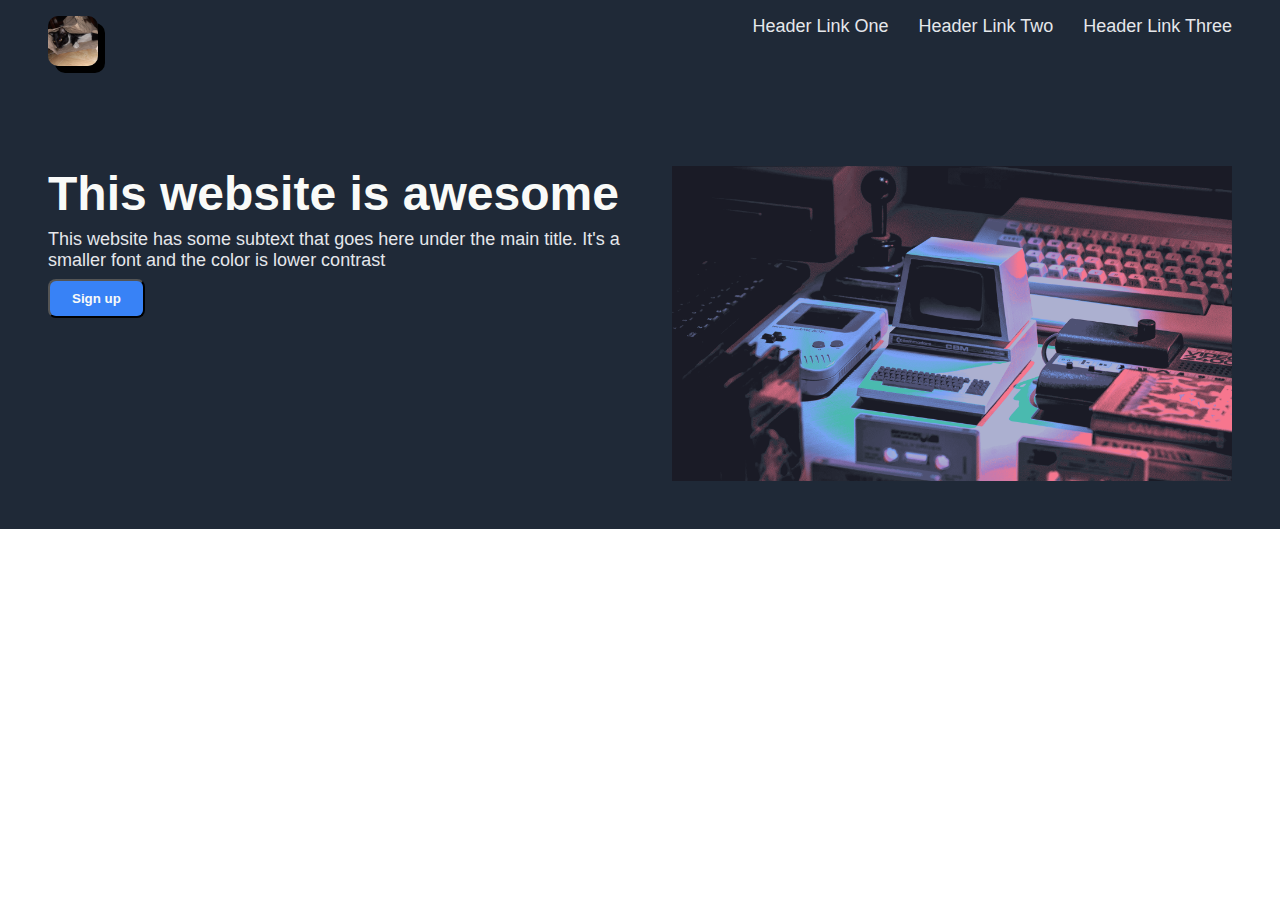
==== index.html @ 2ddfadd4 "Fix padding, add new images add .gitignore" ====
<!DOCTYPE html>
<html lang="en">
	<head>
		<meta charset="UTF-8">
		<meta name="viewport" content="width=device-width, initial-scale=1.0">
		<title>Landing Page</title>
		<link rel="stylesheet" href="style.css">
	</head>
	<body>
		<div class="big-container">
			<!-- HEADER -->
			<div class="header">
				<div class="logo-links">
					<img class="logo" src="images/ming.jpg" alt="Assertive Security Agency Corporation">
					<ul class="links">
						<li><a href="#">Header Link One</a></li>
						<li><a href="#">Header Link Two</a></li>
						<li><a href="#">Header Link Three</a></li>
					</ul>
				</div>
			</div>
			<!-- HERO-TEXT UNDER HEADER -->
			<div class="hero">
				<div class="hero-signup-container">
					<div class="hero-text">This website is awesome</div>
					<div class="secondary-hero">
						This website has some subtext that goes here under the main title. It's a smaller font and the color is lower contrast
					</div>
					<button class="signup">Sign up</button>
				</div>
				<!-- <div class="placeholder">This is a placeholder for an image</div> -->
				<img class="placeholder" src="images/mecha.png" alt="mecha">
			</div>
		</div>

		<!-- <div class="content"> -->
		<!-- 	<div class="random-information">some random information</div> -->
		<!-- 	<div class="quote">quote here</div> -->
		<!-- 	<div class="call-to-action">call to action</div> -->
		<!-- </div> -->
		<!-- <div class="footer">Copyright The Odin Project 2024</div> -->
	</body>
</html>
---- style.css ----
* {
	margin: 0;
	padding: 0;
	box-sizing: border-box;
}

body {
  font-family: -apple-system, BlinkMacSystemFont, 'Segoe UI', Roboto, Oxygen, Ubuntu, Cantarell, 'Open Sans', 'Helvetica Neue', sans-serif;
}

/* I can't think of a good container name, for now this is enough. */
.big-container {
  width: 100%;
  margin: 0;
  padding: 16px 48px 48px 48px; /* reduced the left, right and bottom padding to match a 1280x720 desktop size */
  background-color: #1F2937;
  display: flex;
  flex-direction: column;
  gap: 100px;
  box-sizing: border-box;
}

/*  ////////// HEADER SECTION ////////// */
.header {
  background-color: #1F2937;
  display: flex;
  flex-direction: column;
  align-items: center;
  width: 100%;
}

.logo-links .links,
.hero .secondary-hero {
  font-size: 18px;
  color: #E5E7EB;
}

.logo-links,
.hero {
  width: 100%;
  box-sizing: border-box;
}

.logo-links {
  display: flex;
  justify-content: space-between;
  align-items: flex-start;
}

.logo {
  /* font-size: 24px; */
  /* color: #F9FAF8; */
  /* font-weight: 900; */
  width: auto;
  height: 50px;
  border-radius: 10px 10px;
  box-shadow: 7px 7px;
}

.links {
  display: flex;
  list-style: none;
  margin: 0;
  padding: 0;
  gap: 30px;
}

.links a {
  text-decoration: none;
  color: #E5E7EB;
}


/*  ////////// HERO SECTION ////////// */
.hero {
  display: flex;
  align-items: flex-start;
  justify-content: space-between;
}

/* CONTAINER FOR HERO-TEXT, SECONDARY-HERO AND SIGNUP */
.hero-signup-container {
  display: flex;
  flex-direction: column;
  align-items: flex-start;
  /* border: 1px solid #ddd; */
  gap: 8px;
}
 
.hero-text {
  font-size: 48px;
  color: #F9FAF8;
  font-weight: 900;
}

.placeholder {
  color: #F9FAF8;
  height: auto;
  width: 560px;
}

button {
  cursor: pointer;
  padding: 10px 22px;
  border-radius: 8px;
  background-color: #3882F6;
  color: #F9FAF8;
  font-weight: 600;
}

/*  ////////// CONTENT SECTION ////////// */
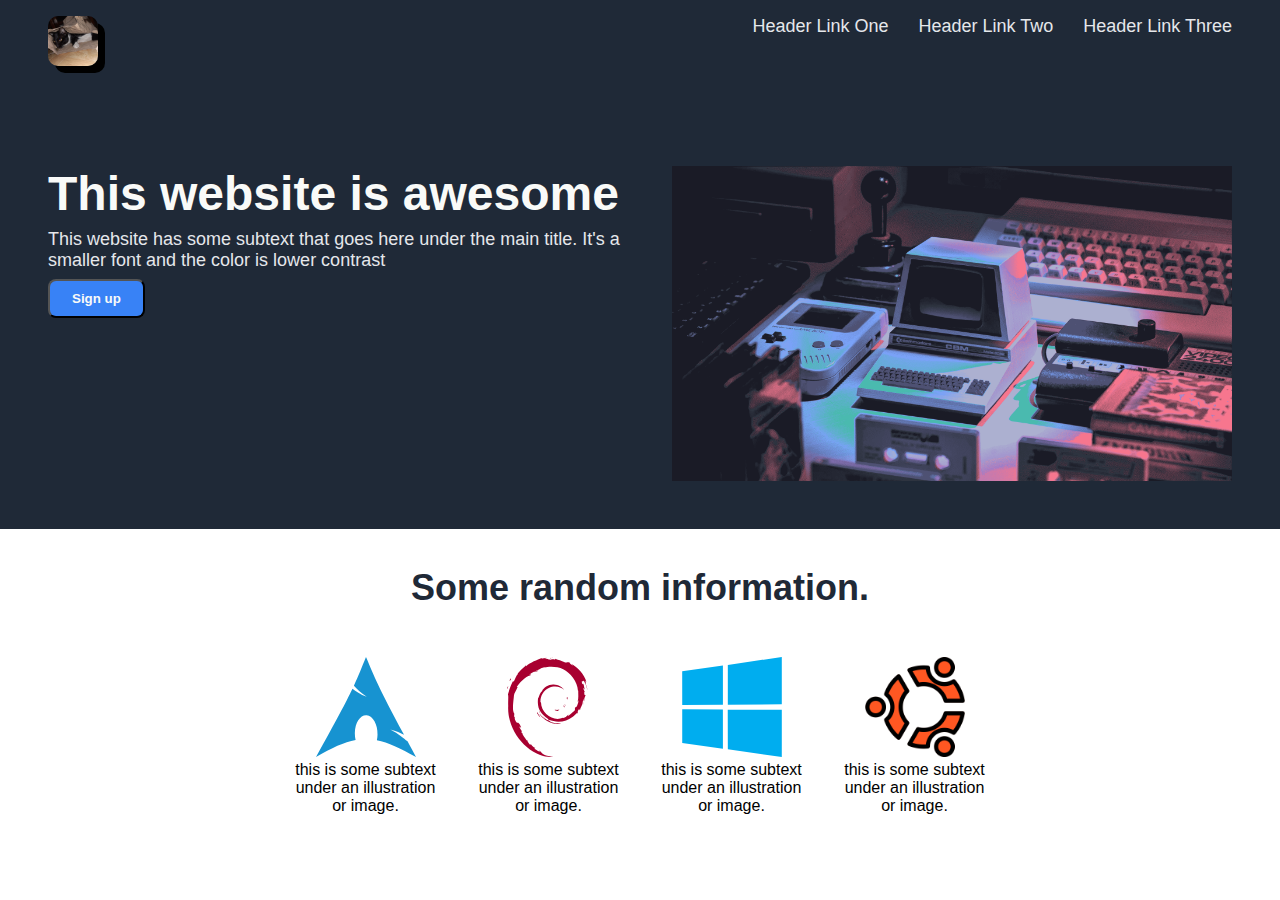
==== commit 01f57164: "Crete content section" ====
--- a/index.html
+++ b/index.html
@@ -8,7 +8,7 @@
 	</head>
 	<body>
 		<div class="big-container">
-			<!-- HEADER -->
+			<!-- ////////// HEADER ////////// -->
 			<div class="header">
 				<div class="logo-links">
 					<img class="logo" src="images/ming.jpg" alt="Assertive Security Agency Corporation">
@@ -33,11 +33,38 @@
 			</div>
 		</div>
 
-		<!-- <div class="content"> -->
-		<!-- 	<div class="random-information">some random information</div> -->
-		<!-- 	<div class="quote">quote here</div> -->
-		<!-- 	<div class="call-to-action">call to action</div> -->
-		<!-- </div> -->
+		<!-- ////////// CONTENT ////////// -->
+		<div class="content">
+			<div class="information">
+				<div class="random-information-title">Some random information.</div>
+				<!-- RANDOM IMAGE CONTAINER	 -->
+				<div class="info-container">
+					<div class="info">
+						<img src="./images/content/arch.svg" alt="Arch Linux" title="Arch Linux">
+						<div class="text">this is some subtext under an illustration or image.</div>
+					</div>
+
+					<div class="info">
+						<img src="./images/content/debian.svg" alt="Debian Linux">
+						<div class="text">this is some subtext under an illustration or image.</div>
+					</div>
+
+					<div class="info">
+						<img src="./images/content/windows.svg" alt="Windows">
+						<div class="text">this is some subtext under an illustration or image.</div>
+					</div>
+
+					<div class="info">
+						<img src="./images/content/ubuntu.png" alt="Ubuntu Linux">
+						<div class="text">this is some subtext under an illustration or image.</div>
+					</div>
+				</div>
+			</div>
+			<!-- <div class="quote">quote here</div> -->
+			<!-- <div class="call-to-action">call to action</div> -->
+		</div>
+
+			<!-- ////////// FOOTER ////////// -->
 		<!-- <div class="footer">Copyright The Odin Project 2024</div> -->
 	</body>
 </html>
--- a/style.css
+++ b/style.css
@@ -110,3 +110,45 @@
 }
 
 /*  ////////// CONTENT SECTION ////////// */
+
+.content {
+  display: flex;
+  flex-direction: column;
+  padding: 38px 10px 48px 10px;
+}
+
+.information {
+  display: flex;
+  justify-content: center;
+  align-items: center;
+  flex-direction: column;
+  gap: 48px;
+}
+
+.random-information-title {
+  font-size: 36px;
+  color: #1F2937;
+  font-weight: 900;
+}
+
+.info-container {
+  display: flex;
+  flex-direction: row;
+  gap: 33px;
+  justify-content: center;
+}
+
+.info {
+  max-width: 150px;
+  text-align: center;
+}
+
+.info img {
+  height: auto;
+  width: 100px;
+  /* border: 4px solid #3882F6; */
+  /* border-radius: 5px; */
+}
+
+
+
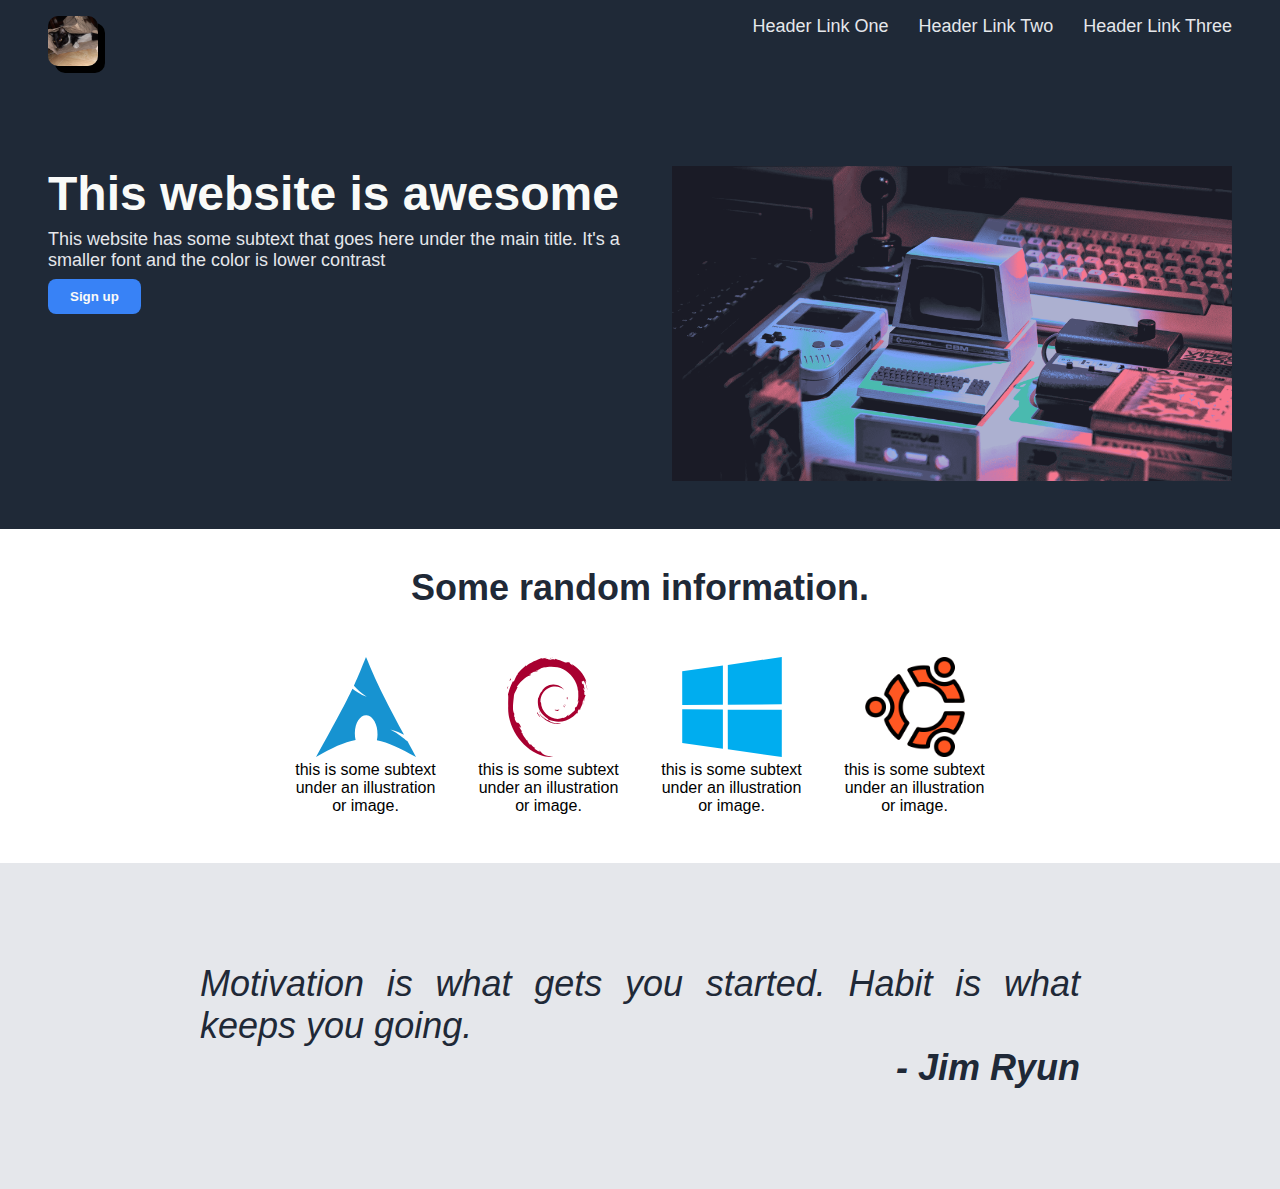
==== commit baa3af9e: "Create quote sub-section" ====
--- a/index.html
+++ b/index.html
@@ -5,13 +5,14 @@
 		<meta name="viewport" content="width=device-width, initial-scale=1.0">
 		<title>Landing Page</title>
 		<link rel="stylesheet" href="style.css">
+		<link rel="icon" href="images/content/debian.svg" type="image/x-icon"/>
 	</head>
 	<body>
 		<div class="big-container">
 			<!-- ////////// HEADER ////////// -->
 			<div class="header">
 				<div class="logo-links">
-					<img class="logo" src="images/ming.jpg" alt="Assertive Security Agency Corporation">
+					<img class="logo" src="images/ming.jpg" alt="cato">
 					<ul class="links">
 						<li><a href="#">Header Link One</a></li>
 						<li><a href="#">Header Link Two</a></li>
@@ -35,6 +36,7 @@
 
 		<!-- ////////// CONTENT ////////// -->
 		<div class="content">
+			<!-- ////////// INFORMATION ////////// -->
 			<div class="information">
 				<div class="random-information-title">Some random information.</div>
 				<!-- RANDOM IMAGE CONTAINER	 -->
@@ -45,22 +47,31 @@
 					</div>
 
 					<div class="info">
-						<img src="./images/content/debian.svg" alt="Debian Linux">
+						<img src="./images/content/debian.svg" alt="Debian Linux" title="Debian Linux">
 						<div class="text">this is some subtext under an illustration or image.</div>
 					</div>
 
 					<div class="info">
-						<img src="./images/content/windows.svg" alt="Windows">
+						<img src="./images/content/windows.svg" alt="Windows" title="Windows">
 						<div class="text">this is some subtext under an illustration or image.</div>
 					</div>
 
 					<div class="info">
-						<img src="./images/content/ubuntu.png" alt="Ubuntu Linux">
+						<img src="./images/content/ubuntu.png" alt="Ubuntu Linux" title="Ubuntu Linux">
 						<div class="text">this is some subtext under an illustration or image.</div>
 					</div>
 				</div>
 			</div>
-			<!-- <div class="quote">quote here</div> -->
+
+			<!-- ////////// QUOTE SECTION ////////// -->
+			<div class="quote">
+				<blockquote class="quote-itself" cite="Jim Ryun">
+					Motivation is what gets you started. Habit is what keeps you going.
+					<!-- I just happen to google on how to add the author idk if this is right... -->
+					<br>
+					<span style="float: right; font-weight: 700;">- Jim Ryun</span>
+				</blockquote>
+			</div>
 			<!-- <div class="call-to-action">call to action</div> -->
 		</div>
 
--- a/style.css
+++ b/style.css
@@ -100,10 +100,11 @@
   width: 560px;
 }
 
-button {
+.signup {
   cursor: pointer;
   padding: 10px 22px;
   border-radius: 8px;
+  border: none;
   background-color: #3882F6;
   color: #F9FAF8;
   font-weight: 600;
@@ -114,15 +115,16 @@
 .content {
   display: flex;
   flex-direction: column;
-  padding: 38px 10px 48px 10px;
 }
 
+/*  ////////// INFORMATION SUB-SECTION ////////// */
 .information {
   display: flex;
   justify-content: center;
   align-items: center;
   flex-direction: column;
   gap: 48px;
+  padding: 38px 10px 48px 10px;
 }
 
 .random-information-title {
@@ -150,5 +152,25 @@
   /* border-radius: 5px; */
 }
 
+/*  ////////// QUOTE SUB-SECTION ////////// */
+
+.quote {
+  display: flex;
+  justify-content: center;
+  background-color: #E5E7EB;
+  padding: 100px 200px 100px 200px;
+}
+
+.quote-itself {
+  text-align: justify;
+  font-size: 36px;
+  font-style: italic;
+  color: #1F2937;
+}
+
+/*  ////////// CALL-TO-ACTION SUB-SECTION ////////// */
 
 
+
+
+
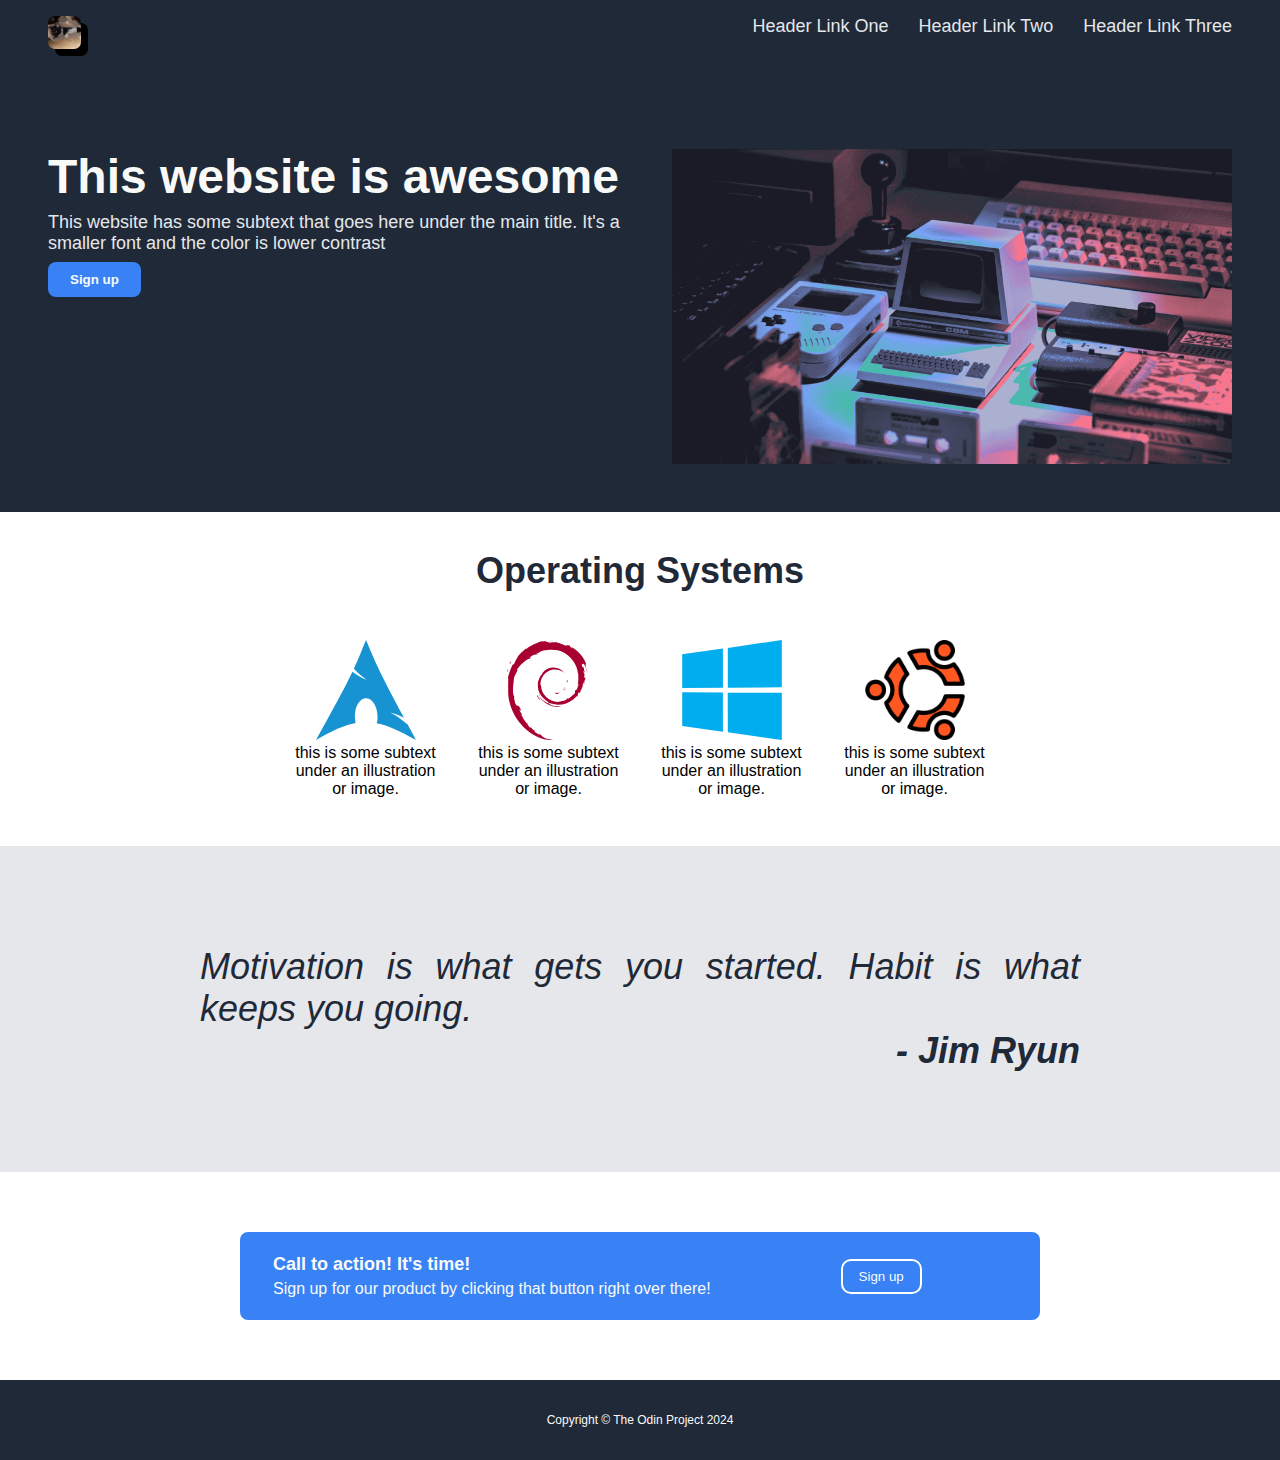
==== commit 71df23ca: "Add call-to-action and footer section" ====
--- a/index.html
+++ b/index.html
@@ -38,7 +38,7 @@
 		<div class="content">
 			<!-- ////////// INFORMATION ////////// -->
 			<div class="information">
-				<div class="random-information-title">Some random information.</div>
+				<div class="random-information-title">Operating Systems</div>
 				<!-- RANDOM IMAGE CONTAINER	 -->
 				<div class="info-container">
 					<div class="info">
@@ -66,16 +66,27 @@
 			<!-- ////////// QUOTE SECTION ////////// -->
 			<div class="quote">
 				<blockquote class="quote-itself" cite="Jim Ryun">
-					Motivation is what gets you started. Habit is what keeps you going.
+					<em> Motivation is what gets you started. Habit is what keeps you going.</em>
 					<!-- I just happen to google on how to add the author idk if this is right... -->
 					<br>
 					<span style="float: right; font-weight: 700;">- Jim Ryun</span>
 				</blockquote>
 			</div>
-			<!-- <div class="call-to-action">call to action</div> -->
+
+			<!-- ////////// CALL-TO-ACTION SECTION ////////// -->
+			<div class="call-to-action">
+				<!-- ////////// INNER CONTAINER FOR CALL-TO-ACTION ////////// -->
+				<div class="call-to-action-container">
+					<div class="call-text-container">
+						<div class="its-time">Call to action! It's time!</div>
+						<p>Sign up for our product by clicking that button right over there!</p>
+					</div>
+					<button class="signup-call-action">Sign up</button>
+				</div>
+			</div>
 		</div>
 
 			<!-- ////////// FOOTER ////////// -->
-		<!-- <div class="footer">Copyright The Odin Project 2024</div> -->
+		<div class="footer">Copyright © The Odin Project 2024</div>
 	</body>
 </html>
--- a/style.css
+++ b/style.css
@@ -53,8 +53,8 @@
   /* color: #F9FAF8; */
   /* font-weight: 900; */
   width: auto;
-  height: 50px;
-  border-radius: 10px 10px;
+  height: 33px;
+  border-radius: 7px 7px;
   box-shadow: 7px 7px;
 }
 
@@ -148,8 +148,6 @@
 .info img {
   height: auto;
   width: 100px;
-  /* border: 4px solid #3882F6; */
-  /* border-radius: 5px; */
 }
 
 /*  ////////// QUOTE SUB-SECTION ////////// */
@@ -170,7 +168,60 @@
 
 /*  ////////// CALL-TO-ACTION SUB-SECTION ////////// */
 
-
-
-
-
+.call-to-action {
+  display: flex;
+  justify-content: center;
+  padding-top: 60px;; 
+  padding-bottom: 60px;; 
+}
+
+.call-to-action-container {
+  display: flex;
+  justify-content: flex-start;
+  align-items: center;
+  background-color: #3882F6;
+  border-radius: 8px;
+  padding: 22px 15px 22px 33px;
+  gap: 130px;
+  width: 800px;
+}
+
+.call-text-container {
+  display: flex;
+  flex-direction: column;
+  justify-content: flex-start;
+  gap: 5px;
+}
+
+.its-time {
+  font-size: 18px;
+  color: #F9FAF8;
+  font-weight: 700;
+}
+
+.call-text-container p {
+  color: #F9FAF8;
+}
+
+.signup-call-action {
+  background-color: #3882F6;
+  border: 2px solid #fff;
+  border-radius: 10px;
+  color: #F9FAF8;
+  padding: 8px 16px 8px 16px;
+  cursor: pointer;
+}
+
+/*  ////////// CONTENT SECTION ////////// */
+
+.footer {
+  display: flex;
+  justify-content: center;
+  align-items: center;
+  background-color: #1F2937;
+  padding-top: 33px;
+  padding-bottom: 33px;
+  font-size: 12px;
+  color: #F9FAF8;
+  /* font-weight: 900; */
+}
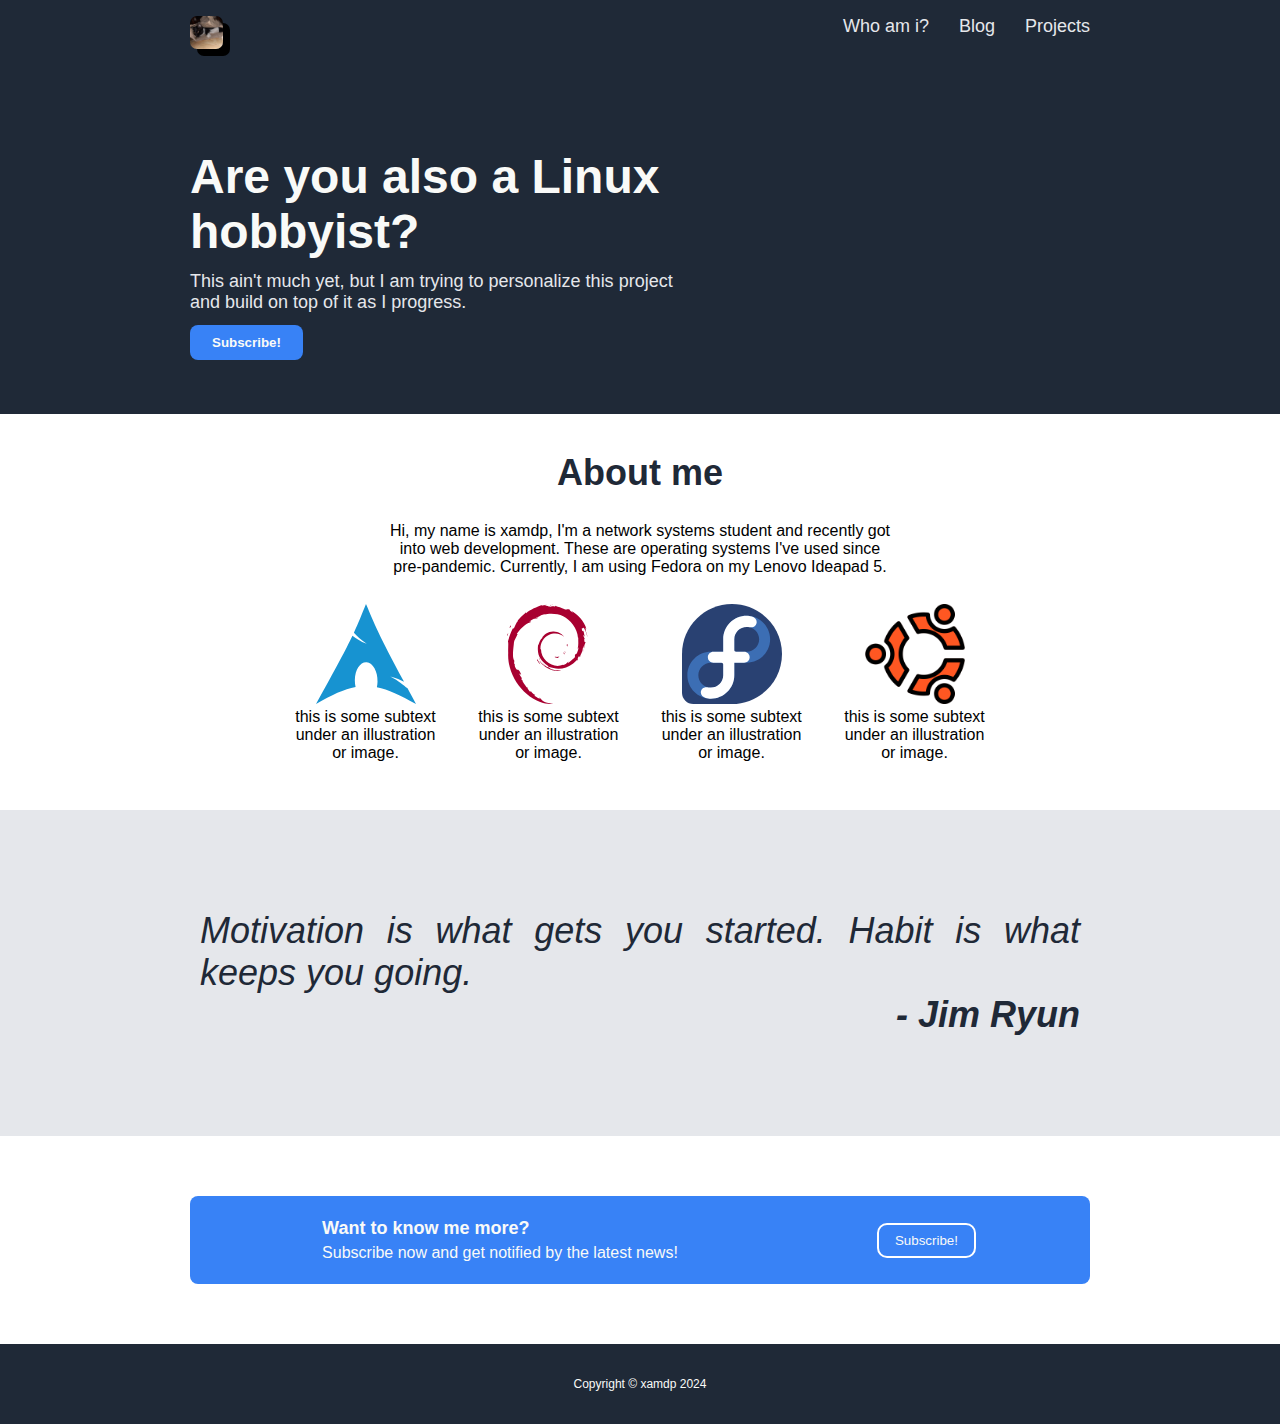
==== commit 8e8d9831: "Fix and restructure of html and css" ====
--- a/index.html
+++ b/index.html
@@ -14,23 +14,25 @@
 				<div class="logo-links">
 					<img class="logo" src="images/ming.jpg" alt="cato">
 					<ul class="links">
-						<li><a href="#">Header Link One</a></li>
-						<li><a href="#">Header Link Two</a></li>
-						<li><a href="#">Header Link Three</a></li>
+						<li><a href="#about-me">Who am i?</a></li>
+						<li><a href="https://xamdp.mataroa.blog" rel="noreferrer" target="_blank">Blog</a></li>
+						<li><a href="#">Projects</a></li>
 					</ul>
 				</div>
 			</div>
 			<!-- HERO-TEXT UNDER HEADER -->
 			<div class="hero">
-				<div class="hero-signup-container">
-					<div class="hero-text">This website is awesome</div>
+				<div class="hero-sub-container">
+					<div class="hero-text">Are you also a Linux hobbyist?</div>
 					<div class="secondary-hero">
-						This website has some subtext that goes here under the main title. It's a smaller font and the color is lower contrast
+						This ain't much yet, but I am trying to personalize this project and build on top of it as I progress. 
 					</div>
-					<button class="signup">Sign up</button>
+					<button class="hero-subscribe">Subscribe!</button>
 				</div>
 				<!-- <div class="placeholder">This is a placeholder for an image</div> -->
-				<img class="placeholder" src="images/mecha.png" alt="mecha">
+				<!-- <iframe class="placeholder" src="https://youtu.be/EhzKoEb4Ozk"> </iframe> -->
+				<iframe class="placeholder" src="https://www.youtube.com/embed/EhzKoEb4Ozk" title="lspconfig | nvim | phpactor lsp" frameborder="0" allow="accelerometer; autoplay; clipboard-write; encrypted-media; gyroscope; picture-in-picture; web-share" referrerpolicy="strict-origin-when-cross-origin" allowfullscreen>
+				</iframe>
 			</div>
 		</div>
 
@@ -38,7 +40,13 @@
 		<div class="content">
 			<!-- ////////// INFORMATION ////////// -->
 			<div class="information">
-				<div class="random-information-title">Operating Systems</div>
+				<div id="about-me" class="about-title">
+					About me
+				</div>
+				<div class="description">
+					Hi, my name is xamdp, I'm a network systems student and recently got into web development.
+					These are operating systems I've used since pre-pandemic. Currently, I am using Fedora on my Lenovo Ideapad 5.
+				</div>
 				<!-- RANDOM IMAGE CONTAINER	 -->
 				<div class="info-container">
 					<div class="info">
@@ -47,17 +55,17 @@
 					</div>
 
 					<div class="info">
-						<img src="./images/content/debian.svg" alt="Debian Linux" title="Debian Linux">
+						<img src="./images/content/debian.svg" alt="Debian Linux" title="Debian">
 						<div class="text">this is some subtext under an illustration or image.</div>
 					</div>
 
 					<div class="info">
-						<img src="./images/content/windows.svg" alt="Windows" title="Windows">
+						<img src="./images/content/fedora.svg" alt="Fedora" title="Fedora">
 						<div class="text">this is some subtext under an illustration or image.</div>
 					</div>
 
 					<div class="info">
-						<img src="./images/content/ubuntu.png" alt="Ubuntu Linux" title="Ubuntu Linux">
+						<img src="./images/content/ubuntu.png" alt="Ubuntu Linux" title="Ubuntu">
 						<div class="text">this is some subtext under an illustration or image.</div>
 					</div>
 				</div>
@@ -78,15 +86,15 @@
 				<!-- ////////// INNER CONTAINER FOR CALL-TO-ACTION ////////// -->
 				<div class="call-to-action-container">
 					<div class="call-text-container">
-						<div class="its-time">Call to action! It's time!</div>
-						<p>Sign up for our product by clicking that button right over there!</p>
+						<div class="its-time">Want to know me more?</div>
+						<p>Subscribe now and get notified by the latest news!</p>
 					</div>
-					<button class="signup-call-action">Sign up</button>
+					<button class="signup-call-action">Subscribe!</button>
 				</div>
 			</div>
 		</div>
 
 			<!-- ////////// FOOTER ////////// -->
-		<div class="footer">Copyright © The Odin Project 2024</div>
+		<div class="footer">Copyright © xamdp 2024</div>
 	</body>
 </html>
--- a/style.css
+++ b/style.css
@@ -13,39 +13,32 @@
 .big-container {
   width: 100%;
   margin: 0;
-  padding: 16px 48px 48px 48px; /* reduced the left, right and bottom padding to match a 1280x720 desktop size */
+  padding: 16px 48px 48px 48px;
   background-color: #1F2937;
   display: flex;
   flex-direction: column;
+  justify-content: center;
+  align-items: center;
   gap: 100px;
-  box-sizing: border-box;
 }
 
 /*  ////////// HEADER SECTION ////////// */
 .header {
   background-color: #1F2937;
   display: flex;
-  flex-direction: column;
-  align-items: center;
-  width: 100%;
-}
-
-.logo-links .links,
-.hero .secondary-hero {
+  justify-content: space-evenly;
+}
+
+.links,
+.secondary-hero {
   font-size: 18px;
   color: #E5E7EB;
 }
 
-.logo-links,
-.hero {
-  width: 100%;
-  box-sizing: border-box;
-}
-
 .logo-links {
   display: flex;
   justify-content: space-between;
-  align-items: flex-start;
+  width: 900px;
 }
 
 .logo {
@@ -77,15 +70,16 @@
   display: flex;
   align-items: flex-start;
   justify-content: space-between;
-}
-
-/* CONTAINER FOR HERO-TEXT, SECONDARY-HERO AND SIGNUP */
-.hero-signup-container {
+  width: 900px;
+}
+
+/* CONTAINER FOR HERO-TEXT, SECONDARY-HERO AND SUBSCRIBE */
+.hero-sub-container {
   display: flex;
   flex-direction: column;
   align-items: flex-start;
-  /* border: 1px solid #ddd; */
-  gap: 8px;
+  max-width: 900px;
+  gap: 12px;
 }
  
 .hero-text {
@@ -95,12 +89,12 @@
 }
 
 .placeholder {
-  color: #F9FAF8;
-  height: auto;
-  width: 560px;
-}
-
-.signup {
+  height: 217px;
+  width: 600px;
+  border-radius: 5px;
+}
+
+.hero-subscribe {
   cursor: pointer;
   padding: 10px 22px;
   border-radius: 8px;
@@ -123,11 +117,12 @@
   justify-content: center;
   align-items: center;
   flex-direction: column;
-  gap: 48px;
+  gap: 28px;
   padding: 38px 10px 48px 10px;
 }
 
-.random-information-title {
+/* I'll probably add a short description under this*/
+.about-title {
   font-size: 36px;
   color: #1F2937;
   font-weight: 900;
@@ -138,6 +133,13 @@
   flex-direction: row;
   gap: 33px;
   justify-content: center;
+}
+
+.description {
+  text-align: center;
+  padding-left: 48px;
+  padding-right: 48px;
+  max-width: 600px;
 }
 
 .info {
@@ -171,19 +173,20 @@
 .call-to-action {
   display: flex;
   justify-content: center;
-  padding-top: 60px;; 
+  align-items: center;
+  padding-top: 60px; 
   padding-bottom: 60px;; 
 }
 
 .call-to-action-container {
   display: flex;
-  justify-content: flex-start;
+  justify-content: space-evenly;
   align-items: center;
   background-color: #3882F6;
   border-radius: 8px;
   padding: 22px 15px 22px 33px;
-  gap: 130px;
-  width: 800px;
+  width: 900px;
+  gap: 100px;
 }
 
 .call-text-container {
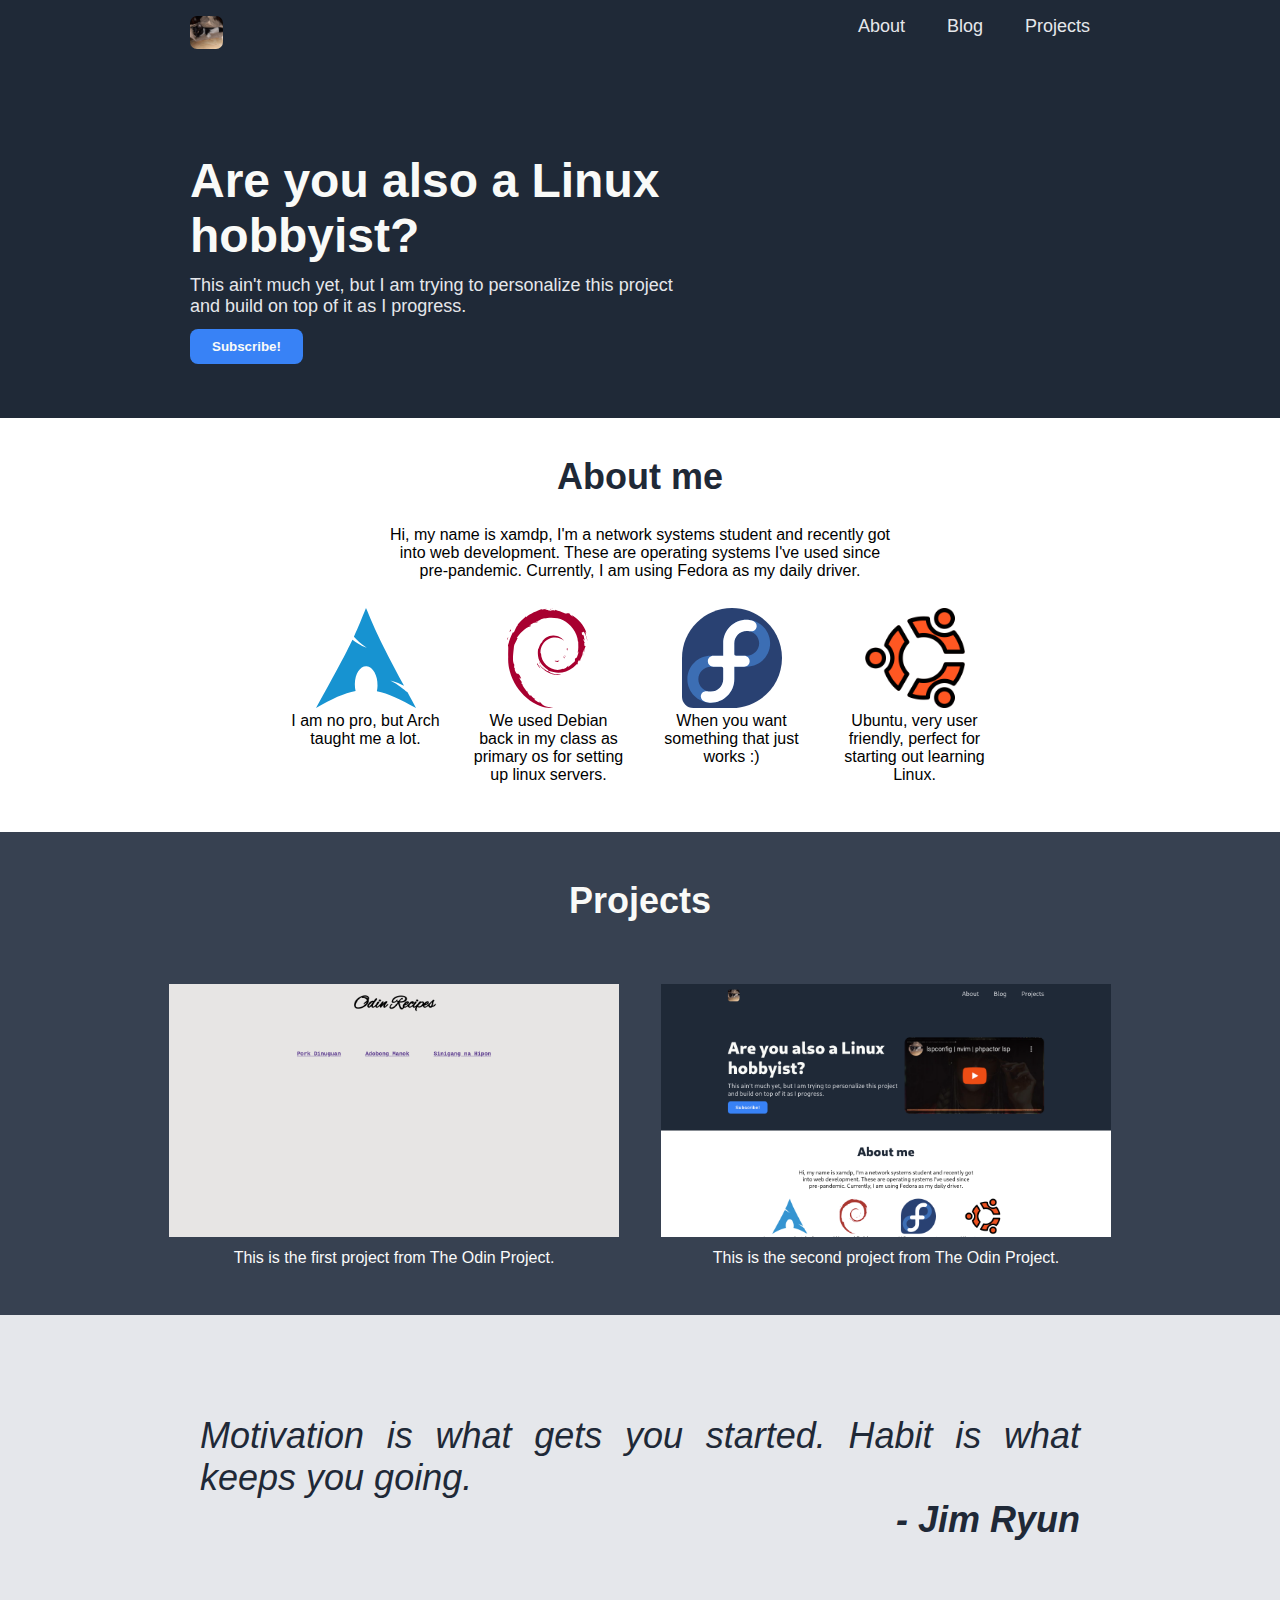
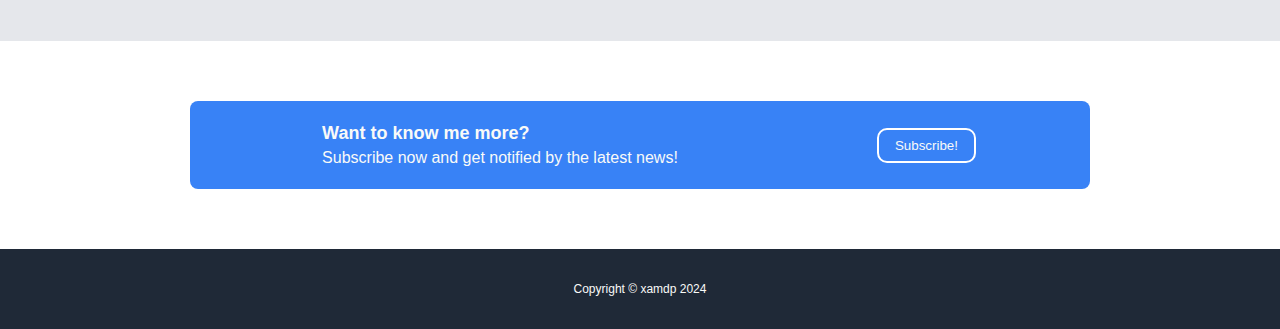
==== commit ee8c4ab3: "Add project section" ====
--- a/index.html
+++ b/index.html
@@ -5,18 +5,22 @@
 		<meta name="viewport" content="width=device-width, initial-scale=1.0">
 		<title>Landing Page</title>
 		<link rel="stylesheet" href="style.css">
-		<link rel="icon" href="images/content/debian.svg" type="image/x-icon"/>
+		<link rel="icon" href="images/ming.jpg" type="image/x-icon"/>
 	</head>
 	<body>
+		<!-- CONTAINER FOR HEADER AND HERO  -->
 		<div class="big-container">
 			<!-- ////////// HEADER ////////// -->
 			<div class="header">
 				<div class="logo-links">
-					<img class="logo" src="images/ming.jpg" alt="cato">
+					<!-- making logo a link to my homepage. -->
+					<a href="#">
+						<img class="logo" src="images/ming.jpg" alt="cato">
+					</a>
 					<ul class="links">
-						<li><a href="#about-me">Who am i?</a></li>
+						<li><a href="#about-me">About</a></li>
 						<li><a href="https://xamdp.mataroa.blog" rel="noreferrer" target="_blank">Blog</a></li>
-						<li><a href="#">Projects</a></li>
+						<li><a href="#projects">Projects</a></li>
 					</ul>
 				</div>
 			</div>
@@ -29,8 +33,6 @@
 					</div>
 					<button class="hero-subscribe">Subscribe!</button>
 				</div>
-				<!-- <div class="placeholder">This is a placeholder for an image</div> -->
-				<!-- <iframe class="placeholder" src="https://youtu.be/EhzKoEb4Ozk"> </iframe> -->
 				<iframe class="placeholder" src="https://www.youtube.com/embed/EhzKoEb4Ozk" title="lspconfig | nvim | phpactor lsp" frameborder="0" allow="accelerometer; autoplay; clipboard-write; encrypted-media; gyroscope; picture-in-picture; web-share" referrerpolicy="strict-origin-when-cross-origin" allowfullscreen>
 				</iframe>
 			</div>
@@ -45,28 +47,51 @@
 				</div>
 				<div class="description">
 					Hi, my name is xamdp, I'm a network systems student and recently got into web development.
-					These are operating systems I've used since pre-pandemic. Currently, I am using Fedora on my Lenovo Ideapad 5.
+					These are operating systems I've used since pre-pandemic. Currently, I am using Fedora as my daily driver.
 				</div>
 				<!-- RANDOM IMAGE CONTAINER	 -->
 				<div class="info-container">
 					<div class="info">
 						<img src="./images/content/arch.svg" alt="Arch Linux" title="Arch Linux">
-						<div class="text">this is some subtext under an illustration or image.</div>
+						<div class="text">I am no pro, but Arch taught me a lot.</div>
 					</div>
 
 					<div class="info">
 						<img src="./images/content/debian.svg" alt="Debian Linux" title="Debian">
-						<div class="text">this is some subtext under an illustration or image.</div>
+						<div class="text">We used Debian back in my class as primary os for setting up linux servers.</div>
 					</div>
 
 					<div class="info">
 						<img src="./images/content/fedora.svg" alt="Fedora" title="Fedora">
-						<div class="text">this is some subtext under an illustration or image.</div>
+						<div class="text">When you want something that just works :)</div>
 					</div>
 
 					<div class="info">
 						<img src="./images/content/ubuntu.png" alt="Ubuntu Linux" title="Ubuntu">
-						<div class="text">this is some subtext under an illustration or image.</div>
+						<div class="text">Ubuntu, very user friendly, perfect for starting out learning Linux.</div>
+					</div>
+				</div>
+			</div>
+
+			<!-- ////////// PROJECT SECTION ////////// -->
+			<div class="project-section">
+				<div id="projects" class="project-title">Projects</div>
+
+
+				<!-- ////////// PROJECTS CONTAINER  ////////// -->
+				<div class="project-container">
+					<div class="projects">
+						<a href="https://xamdp.github.io/odin-recipes/" rel="noreferrer" target="_blank">
+							<img src="./images/content/projects/odin-recipes.png" alt="Odin Recipes">
+						</a>
+						<div class="text">This is the first project from The Odin Project.</div>
+					</div>
+
+					<div class="projects">
+						<a href="https://xamdp.github.io/landing-page/" rel="noreferrer" target="_blank">
+							<img src="./images/content/projects/landing-page.png" alt="Landing Page">
+						</a>
+						<div class="text">This is the second project from The Odin Project.</div>
 					</div>
 				</div>
 			</div>
--- a/style.css
+++ b/style.css
@@ -48,7 +48,6 @@
   width: auto;
   height: 33px;
   border-radius: 7px 7px;
-  box-shadow: 7px 7px;
 }
 
 .links {
@@ -56,7 +55,7 @@
   list-style: none;
   margin: 0;
   padding: 0;
-  gap: 30px;
+  gap: 42px;
 }
 
 .links a {
@@ -91,7 +90,7 @@
 .placeholder {
   height: 217px;
   width: 600px;
-  border-radius: 5px;
+  border-radius: 15px;
 }
 
 .hero-subscribe {
@@ -152,6 +151,45 @@
   width: 100px;
 }
 
+/*  ////////// PROJECT SUB-SECTION ////////// */
+.project-section {
+  display: flex;
+  justify-content: center;
+  background-color: #374151;
+  padding: 48px 52px;
+  flex-direction: column;
+  align-items: center;
+  gap: 62px;
+}
+
+.project-title {
+  font-size: 36px;
+  font-weight: 900;
+  color: #f9faf8;
+}
+
+.project-container {
+  display: flex;
+  justify-content: center;
+  gap: 42px;
+}
+
+.projects {
+  display: flex;
+  flex-direction: column;
+  align-items: center;
+  gap: 8px;
+} 
+
+.projects .text {
+  color: #FAFAFA;
+  font-size: 16px;
+}
+.projects img {
+  height: auto;
+  width: 450px;
+}
+
 /*  ////////// QUOTE SUB-SECTION ////////// */
 
 .quote {
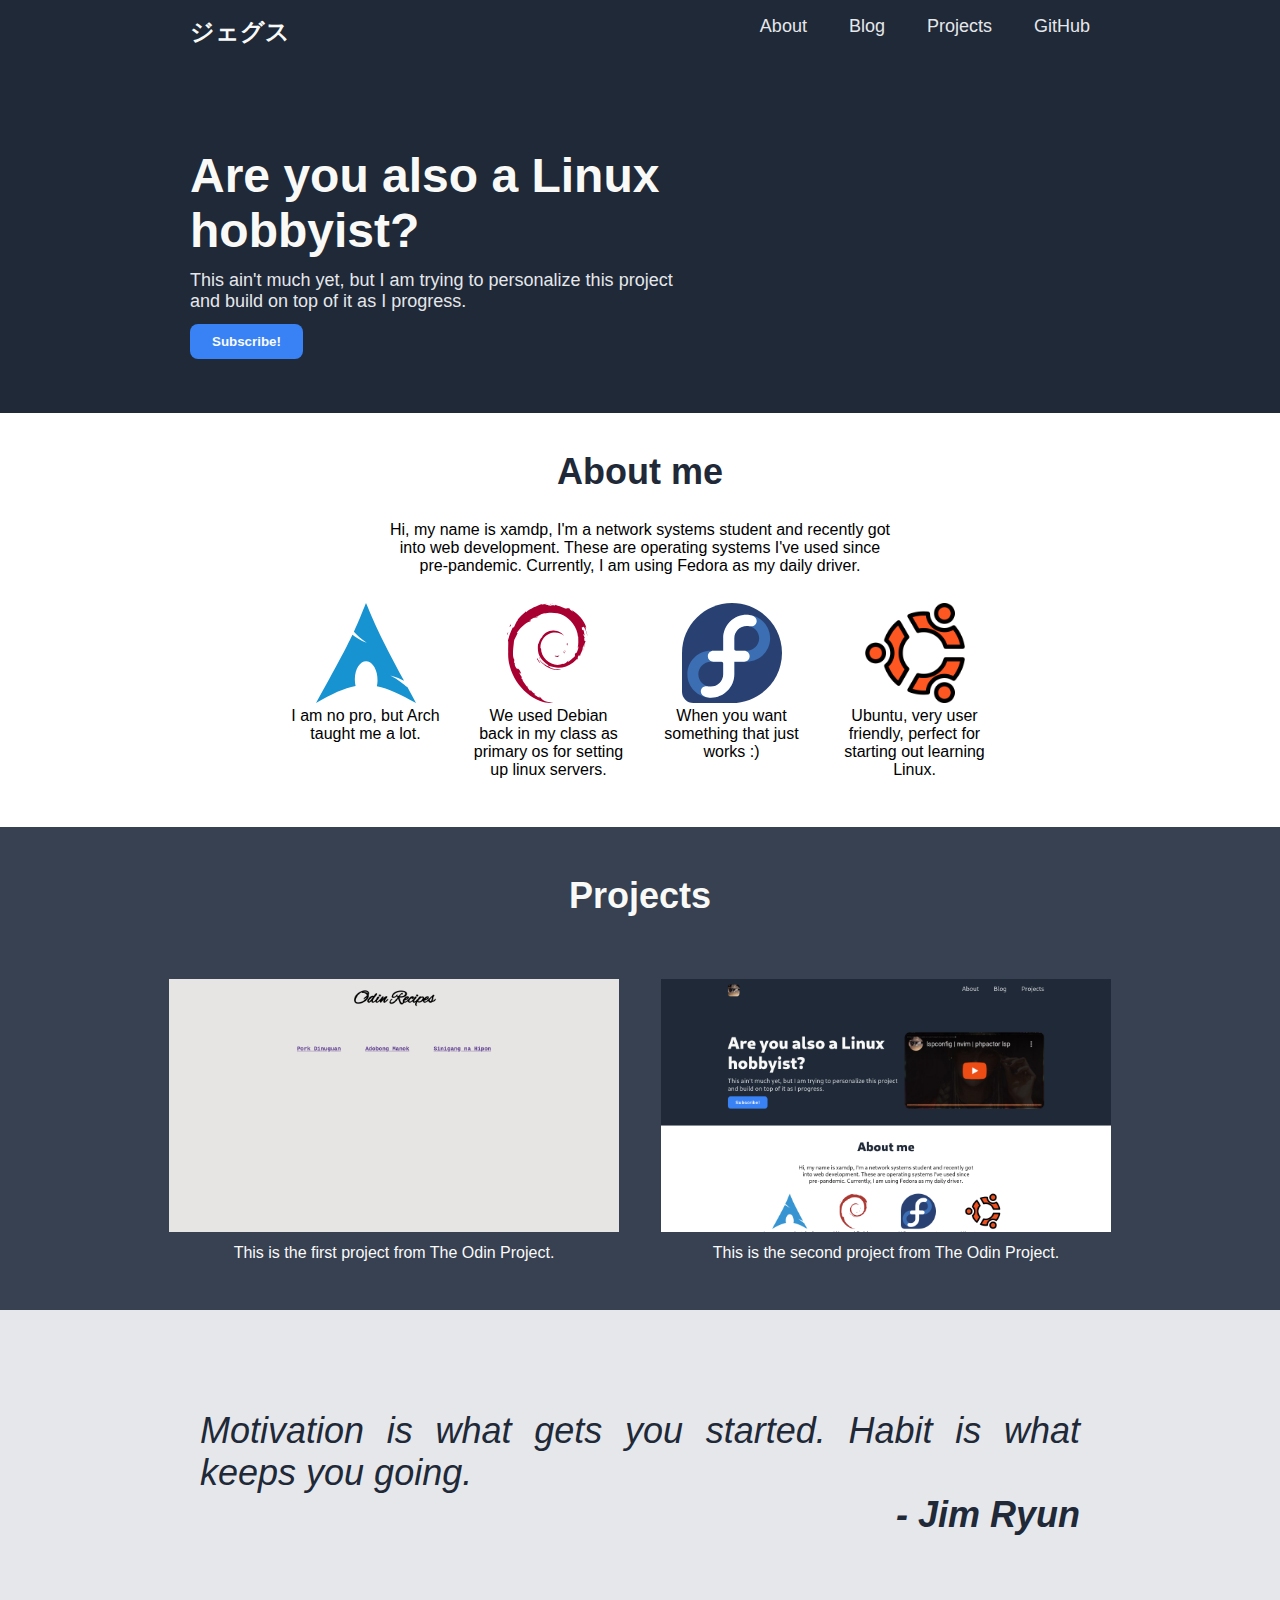
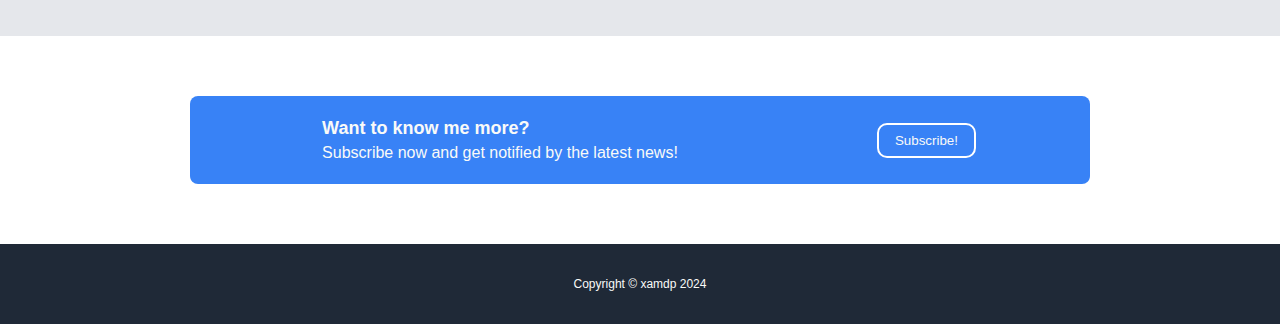
==== commit fdb78321: "Replace from logo image to logo text" ====
--- a/index.html
+++ b/index.html
@@ -14,13 +14,15 @@
 			<div class="header">
 				<div class="logo-links">
 					<!-- making logo a link to my homepage. -->
-					<a href="#">
-						<img class="logo" src="images/ming.jpg" alt="cato">
-					</a>
+					<!-- <a href="#"> -->
+					<!-- 	<img class="logo" src="images/ming.jpg" alt="cato"> -->
+					<!-- </a> -->
+					<div class="logo">ジェグス</div>
 					<ul class="links">
 						<li><a href="#about-me">About</a></li>
 						<li><a href="https://xamdp.mataroa.blog" rel="noreferrer" target="_blank">Blog</a></li>
 						<li><a href="#projects">Projects</a></li>
+						<li><a href="https://github.com/xamdp" rel="noreferrer" target="_blank">GitHub</a></li>
 					</ul>
 				</div>
 			</div>
--- a/style.css
+++ b/style.css
@@ -42,12 +42,12 @@
 }
 
 .logo {
-  /* font-size: 24px; */
-  /* color: #F9FAF8; */
-  /* font-weight: 900; */
-  width: auto;
-  height: 33px;
-  border-radius: 7px 7px;
+  font-size: 24px;
+  color: #F9FAF8;
+  font-weight: 900;
+  /* width: auto; */
+  /* height: 33px; */
+  /* border-radius: 7px 7px; */
 }
 
 .links {
@@ -57,6 +57,7 @@
   padding: 0;
   gap: 42px;
 }
+
 
 .links a {
   text-decoration: none;
